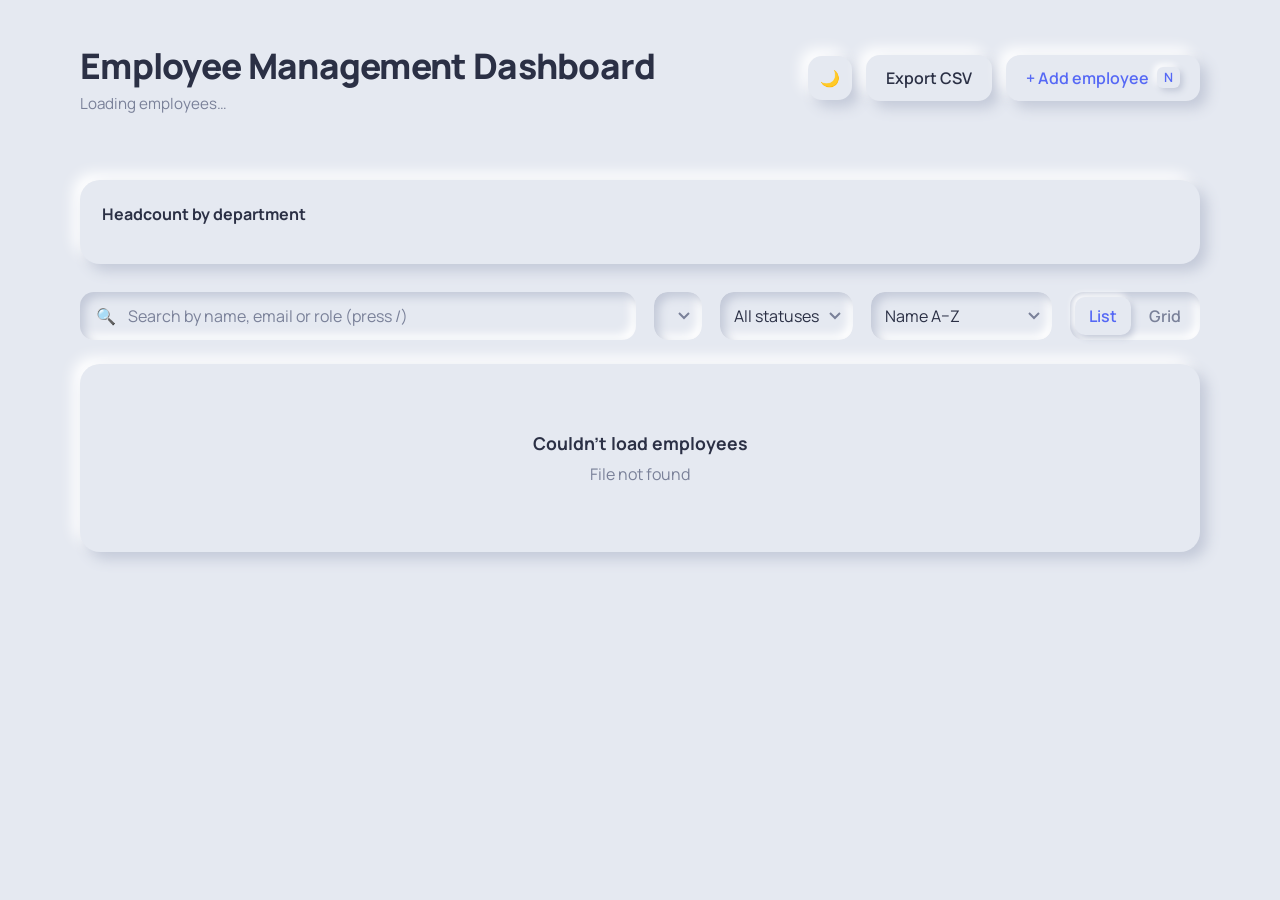
==== static/index.html @ 4aa47782 "employee management system" ====
<!DOCTYPE html>
<html lang="en" data-theme="light">
<head>
<meta charset="UTF-8">
<meta name="viewport" content="width=device-width, initial-scale=1">
<title>Employee Management Dashboard</title>
<link rel="preconnect" href="https://fonts.googleapis.com">
<link href="https://fonts.googleapis.com/css2?family=Manrope:wght@400;500;600;800&display=swap" rel="stylesheet">
<link rel="stylesheet" href="/static/style.css">
</head>
<body>
<div class="wrap">
  <header>
    <div>
      <h1>Employee Management Dashboard</h1>
      <p class="sub" id="mode">Loading employees…</p>
    </div>
    <div class="actions">
      <button class="btn icon" id="theme" aria-label="Toggle dark mode">🌙</button>
      <button class="btn" id="export">Export CSV</button>
      <button class="btn primary" id="add">+ Add employee <kbd>N</kbd></button>
    </div>
  </header>

  <section class="stats" id="stats"></section>
  <section class="raised panel"><h3>Headcount by department</h3><div class="bars" id="bars"></div></section>

  <div class="toolbar">
    <label class="search inset"><span aria-hidden="true">🔍</span>
      <input id="q" type="search" placeholder="Search by name, email or role (press /)" aria-label="Search employees">
    </label>
    <select class="sel inset" id="dept" aria-label="Filter by department"></select>
    <select class="sel inset" id="sfilter" aria-label="Filter by status"><option value="All">All statuses</option><option>Active</option><option>On leave</option><option>Resigned</option></select>
    <select class="sel inset" id="sort" aria-label="Sort employees">
      <option value="name">Name A–Z</option>
      <option value="salary-desc">Salary: high to low</option>
      <option value="salary-asc">Salary: low to high</option>
      <option value="newest">Newest first</option>
    </select>
    <div class="seg inset" role="group" aria-label="View"><button id="vl" aria-pressed="true">List</button><button id="vg" aria-pressed="false">Grid</button></div>
  </div>
  <div class="raised bulk" id="bulk"><strong id="bn"></strong><button class="btn sm danger" id="bdel">Delete selected</button><button class="btn sm" id="bclr">Clear selection</button></div>

  <main class="raised list" id="list" aria-live="polite"></main>
  <div class="pager" id="pager"></div>
</div>

<dialog id="form">
  <form class="card" id="f" novalidate>
    <h2 id="ft">Add employee</h2>
    <div class="field"><label for="name">Full name</label><input id="name" required><div class="err"></div></div>
    <div class="field"><label for="email">Work email</label><input id="email" type="email" required><div class="err"></div></div>
    <div class="two">
      <div class="field"><label for="department">Department</label>
        <select id="department"><option>Engineering</option><option>Design</option><option>Marketing</option><option>Sales</option><option>HR</option><option>Finance</option></select></div>
      <div class="field"><label for="salary">Salary (₹)</label><input id="salary" type="number" min="0" step="1000" required><div class="err"></div></div>
    </div>
    <div class="two">
      <div class="field"><label for="position">Job title</label><input id="position" required><div class="err"></div></div>
      <div class="field"><label for="status">Status</label><select id="status"><option>Active</option><option>On leave</option><option>Resigned</option></select></div>
    </div>
    <div class="foot">
      <button type="button" class="btn" id="cancel">Cancel</button>
      <button class="btn primary" id="save">Save employee</button>
    </div>
  </form>
</dialog>

<dialog id="confirm">
  <div class="card">
    <h2>Delete <span id="cname"></span>?</h2>
    <p class="sub" style="margin-bottom:22px">This removes the employee permanently.</p>
    <div class="foot">
      <button class="btn" id="no">Keep employee</button>
      <button class="btn danger" id="yes">Delete employee</button>
    </div>
  </div>
</dialog>
<div id="toasts"></div>
<script src="/static/script.js"></script>
</body>
</html>
---- static/style.css ----
:root {
--bg: #e5e9f1;
--hi: #ffffff;
--lo: #c3c9d8;
--text: #2b3045;
--muted: #7a8199;
--accent: #5568f5;
--danger: #e5566d;
--ok: #2fb184;
--r: 20px;
--d: 7px;
--b: 14px;

--raised: var(--d) var(--d) var(--b) var(--lo),
calc(var(--d) * -1) calc(var(--d) * -1) var(--b) var(--hi);
--inset: inset 5px 5px 10px var(--lo), inset -5px -5px 10px var(--hi);
--press: inset 3px 3px 6px var(--lo), inset -3px -3px 6px var(--hi);
--raised-s: 3px 3px 6px var(--lo), -3px -3px 6px var(--hi);
}

[data-theme="dark"] {
--bg: #262a33;
--hi: #30353f;
--lo: #1b1e24;
--text: #e7eaf3;
--muted: #8e96ab;
--accent: #8a98ff;
}

* {
box-sizing: border-box;
margin: 0;
}

html {
scroll-padding-top: env(safe-area-inset-top, 0px);
}

body {
font-family: Manrope, system-ui, sans-serif;
background: var(--bg);
color: var(--text);
min-height: 100vh;
padding: clamp(16px, 4vw, 40px);
transition: background 0.3s, color 0.3s;
line-height: 1.5;
}

button,
input,
select {
font: inherit;
color: inherit;
}

:focus-visible {
outline: 2px solid var(--accent);
outline-offset: 3px;
}

.wrap {
max-width: 1120px;
margin: auto;
}

/* Neumorphic primitives */

.raised {
background: var(--bg);
box-shadow: var(--raised);
border-radius: var(--r);
}

.inset {
background: var(--bg);
box-shadow: var(--inset);
border-radius: 14px;
}

.btn {
border: 0;
cursor: pointer;
background: var(--bg);
box-shadow: var(--raised);
border-radius: 14px;
padding: 11px 20px;
font-weight: 600;
transition: box-shadow 0.15s, transform 0.15s;
display: inline-flex;
align-items: center;
gap: 8px;
}

.btn:hover {
transform: translateY(-1px);
}

.btn:active {
box-shadow: var(--press);
transform: none;
}

.btn.primary {
color: var(--accent);
}

.btn.danger {
color: var(--danger);
}

.btn.icon {
padding: 11px;
width: 44px;
height: 44px;
justify-content: center;
}

.btn.sm {
padding: 7px 12px;
border-radius: 10px;
font-size: 0.85rem;
box-shadow: var(--raised-s);
}

.btn.sm:active {
box-shadow: var(--press);
}

.btn:disabled {
opacity: 0.45;
cursor: not-allowed;
}

header {
display: flex;
justify-content: space-between;
align-items: center;
gap: 16px;
flex-wrap: wrap;
margin-bottom: 32px;
}

h1 {
font-size: clamp(1.6rem, 4vw, 2.2rem);
font-weight: 800;
letter-spacing: -0.02em;
}

.sub {
color: var(--muted);
font-size: 0.95rem;
}

.actions {
display: flex;
gap: 14px;
align-items: center;
}

/* Stats */

.stats {
display: grid;
grid-template-columns: repeat(auto-fit, minmax(210px, 1fr));
gap: 24px;
margin-bottom: 32px;
}

.stat {
padding: 22px;
display: flex;
gap: 16px;
align-items: center;
}

.stat .ico {
width: 52px;
height: 52px;
display: grid;
place-items: center;
border-radius: 50%;
box-shadow: var(--inset);
color: var(--accent);
font-size: 1.3rem;
flex: none;
}

.stat b {
display: block;
font-size: 1.55rem;
font-weight: 800;
letter-spacing: -0.02em;
}

.stat span {
color: var(--muted);
font-size: 0.85rem;
}

/* Toolbar */

.toolbar {
display: flex;
gap: 18px;
flex-wrap: wrap;
margin-bottom: 24px;
align-items: center;
}

.search {
flex: 1 1 260px;
display: flex;
align-items: center;
gap: 10px;
padding: 0 16px;
height: 48px;
}

.search input {
flex: 1;
border: 0;
background: transparent;
outline: 0;
height: 100%;
}

.search input::placeholder {
color: var(--muted);
}

.sel {
height: 48px;
padding: 0 14px;
border: 0;
outline: 0;
cursor: pointer;
appearance: none;
-webkit-appearance: none;
padding-right: 34px;
background: var(--bg)
url("data:image/svg+xml,%3Csvg xmlns='http://www.w3.org/2000/svg' width='12' height='8'%3E%3Cpath d='M1 1l5 5 5-5' fill='none' stroke='%237a8199' stroke-width='2'/%3E%3C/svg%3E")
no-repeat right 12px center;
}

.sel option {
background: var(--bg);
color: var(--text);
}

/* Employee list */

.list {
padding: 10px 18px;
}

.row {
display: grid;
grid-template-columns: 28px 2.4fr 1.3fr 1.6fr 1fr auto;
gap: 16px;
align-items: center;
padding: 16px 8px;
border-bottom: 1px solid color-mix(in srgb, var(--lo) 55%, transparent);
}

.row:last-child {
border: 0;
}

.row.head {
color: var(--muted);
font-size: 0.82rem;
font-weight: 600;
padding-top: 10px;
}

.person {
display: flex;
gap: 14px;
align-items: center;
min-width: 0;
}

.av {
width: 46px;
height: 46px;
border-radius: 50%;
display: grid;
place-items: center;
font-weight: 800;
color: var(--accent);
box-shadow: var(--raised-s);
flex: none;
}

.person div {
min-width: 0;
}

.person strong,
.person small {
display: block;
overflow: hidden;
text-overflow: ellipsis;
white-space: nowrap;
}

.person small {
color: var(--muted);
}

.tag {
display: inline-block;
padding: 5px 12px;
border-radius: 999px;
font-size: 0.8rem;
font-weight: 600;
box-shadow: var(--inset);
--d: 3px;
}

.ops {
display: flex;
gap: 10px;
}

.empty {
padding: 56px 16px;
text-align: center;
color: var(--muted);
}

.empty b {
display: block;
color: var(--text);
font-size: 1.1rem;
margin-bottom: 6px;
}

.skel {
height: 64px;
margin: 10px 0;
border-radius: 14px;
box-shadow: var(--inset);
animation: pulse 1.2s infinite alternate;
}

@keyframes pulse {
to {
opacity: 0.45;
}
}

.pager {
display: flex;
justify-content: space-between;
align-items: center;
margin-top: 24px;
flex-wrap: wrap;
gap: 12px;
color: var(--muted);
font-size: 0.9rem;
}

.pager .grp {
display: flex;
gap: 10px;
align-items: center;
}

.dot {
display: inline-block;
width: 9px;
height: 9px;
border-radius: 50%;
margin-right: 7px;
background: var(--ok);
}

.dot.leave {
background: #e8a23a;
}

.dot.out {
background: var(--danger);
}

.tag + .tag {
margin-left: 6px;
}

.chk {
appearance: none;
-webkit-appearance: none;
width: 22px;
height: 22px;
border-radius: 7px;
background: var(--bg);
box-shadow: var(--inset);
cursor: pointer;
display: grid;
place-items: center;
margin: 0;
}

.chk:checked::after {
content: "✓";
color: var(--accent);
font-weight: 800;
font-size: 0.85rem;
}

.panel {
padding: 22px;
margin-bottom: 28px;
}

.panel h3 {
font-size: 1rem;
margin-bottom: 16px;
}

.bars {
display: grid;
gap: 14px;
}

.bar {
display: grid;
grid-template-columns: 110px 1fr 32px;
gap: 12px;
align-items: center;
font-size: 0.88rem;
}

.track {
height: 14px;
border-radius: 8px;
box-shadow: var(--inset);
}

.fill {
height: 100%;
border-radius: 8px;
background: var(--accent);
box-shadow: var(--raised-s);
transition: width 0.5s;
}

.gridv {
display: grid;
grid-template-columns: repeat(auto-fill, minmax(240px, 1fr));
gap: 24px;
padding: 6px;
}

.gcard {
padding: 24px;
display: grid;
gap: 10px;
justify-items: center;
text-align: center;
position: relative;
}

.gcard .chk {
position: absolute;
top: 16px;
left: 16px;
}

.gcard .av {
width: 68px;
height: 68px;
font-size: 1.25rem;
}

.bulk {
display: none;
align-items: center;
gap: 14px;
padding: 12px 18px;
margin-bottom: 20px;
}

.bulk.on {
display: flex;
}

.seg {
display: flex;
padding: 5px;
gap: 4px;
height: 48px;
}

.seg button {
border: 0;
background: transparent;
border-radius: 10px;
padding: 0 14px;
cursor: pointer;
color: var(--muted);
font-weight: 600;
}

.seg button[aria-pressed="true"] {
box-shadow: var(--raised-s);
color: var(--accent);
background: var(--bg);
}

kbd {
box-shadow: var(--raised-s);
border-radius: 6px;
padding: 1px 7px;
font: inherit;
font-size: 0.8rem;
}

/* Modal */

dialog {
border: 0;
background: transparent;
padding: 16px;
max-width: 100vw;
max-height: 100vh;
margin: auto;
color: var(--text);
}

dialog::backdrop {
background: rgba(20, 24, 40, 0.45);
backdrop-filter: blur(3px);
}

.card {
width: min(480px, 92vw);
padding: 28px;
background: var(--bg);
box-shadow: var(--raised);
border-radius: 24px;
}

.card h2 {
font-size: 1.3rem;
margin-bottom: 20px;
}

.field {
margin-bottom: 16px;
}

.field label {
display: block;
font-size: 0.85rem;
font-weight: 600;
margin-bottom: 7px;
color: var(--muted);
}

.field input,
.field select {
width: 100%;
height: 46px;
padding: 0 14px;
border: 0;
outline: 0;
background: var(--bg);
box-shadow: var(--inset);
border-radius: 14px;
}

.field input:focus,
.field select:focus {
box-shadow: var(--inset), 0 0 0 2px var(--accent);
}

.field .err {
color: var(--danger);
font-size: 0.8rem;
margin-top: 5px;
min-height: 1em;
}

.two {
display: grid;
grid-template-columns: 1fr 1fr;
gap: 14px;
}

.foot {
display: flex;
justify-content: flex-end;
gap: 14px;
margin-top: 8px;
}

/* Toast notifications */

#toasts {
position: fixed;
right: 20px;
bottom: calc(20px + env(safe-area-inset-bottom, 0px));
display: grid;
gap: 12px;
z-index: 50;
}

.toast {
padding: 14px 20px;
border-radius: 14px;
background: var(--bg);
box-shadow: var(--raised);
font-weight: 600;
border-left: 4px solid var(--ok);
animation: in 0.25s;
}

.toast.bad {
border-color: var(--danger);
}

@keyframes in {
from {
opacity: 0;
transform: translateX(20px);
}
}

/* Responsive layout */

@media (max-width: 760px) {
.row.head {
display: none;
}

.row {
grid-template-columns: 28px 1fr auto;
grid-template-areas:
"c p o"
". d s";
row-gap: 10px;
}

.row > :nth-child(1) {
grid-area: c;
}

.row > :nth-child(2) {
grid-area: p;
}

.row > :nth-child(3) {
display: none;
}

.row > :nth-child(4) {
grid-area: d;
}

.row > :nth-child(5) {
grid-area: s;
text-align: right;
}

.row > :nth-child(6) {
grid-area: o;
}
}

@media (prefers-reduced-motion: reduce) {

* {
animation: none !important;
transition: none !important;
}
}
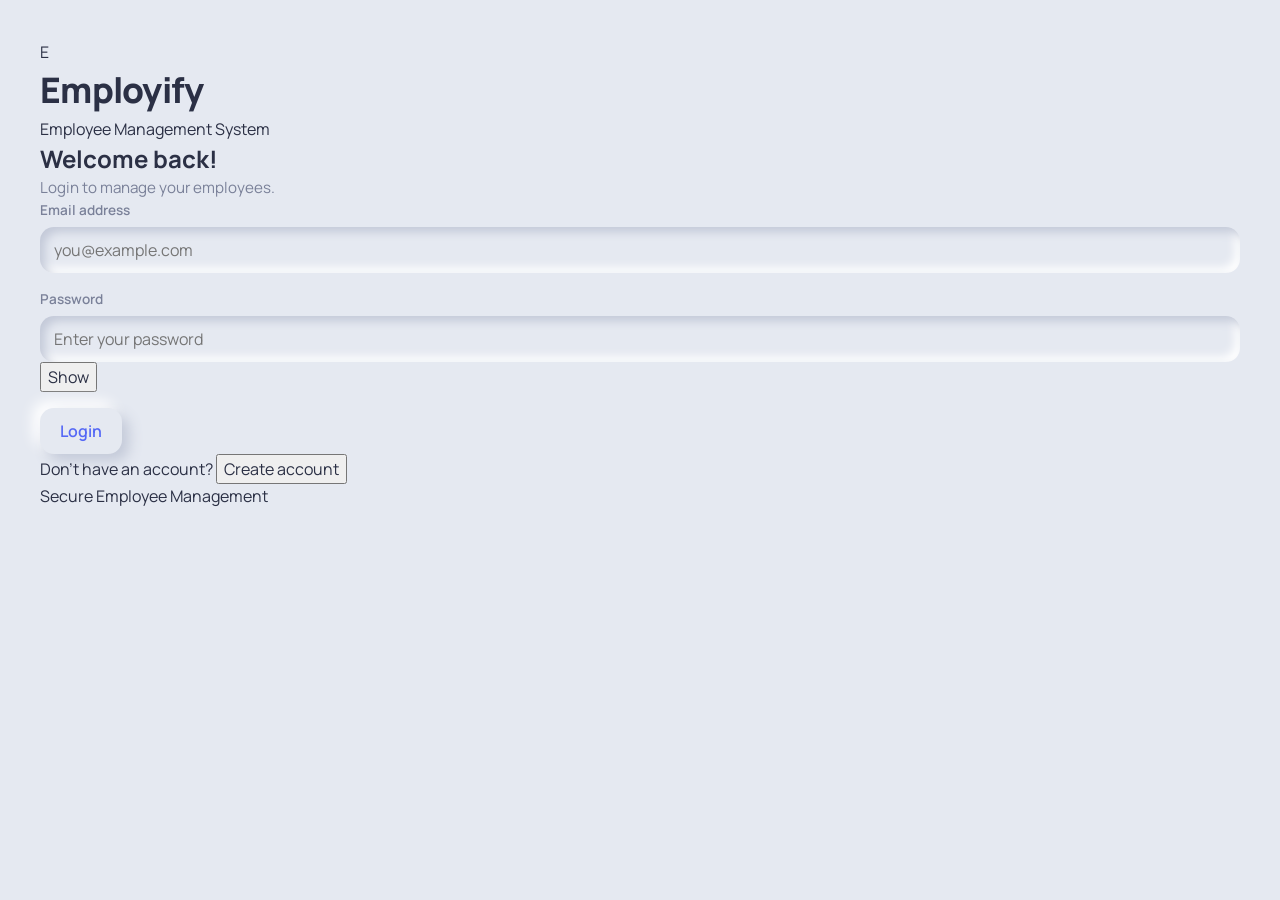
==== commit bbdea692: "Update Employee Management Dashboard to System" ====
--- a/static/index.html
+++ b/static/index.html
@@ -1,82 +1,333 @@
+
 <!DOCTYPE html>
 <html lang="en" data-theme="light">
 <head>
-<meta charset="UTF-8">
-<meta name="viewport" content="width=device-width, initial-scale=1">
-<title>Employee Management Dashboard</title>
-<link rel="preconnect" href="https://fonts.googleapis.com">
-<link href="https://fonts.googleapis.com/css2?family=Manrope:wght@400;500;600;800&display=swap" rel="stylesheet">
-<link rel="stylesheet" href="/static/style.css">
+    <meta charset="UTF-8">
+    <meta name="viewport" content="width=device-width, initial-scale=1">
+    <title>Employee Management System</title>
+
+    <link rel="preconnect" href="https://fonts.googleapis.com">
+    <link href="https://fonts.googleapis.com/css2?family=Manrope:wght@400;500;600;700;800&display=swap" rel="stylesheet">
+
+    <link rel="stylesheet" href="/static/style.css">
 </head>
+
 <body>
-<div class="wrap">
-  <header>
-    <div>
-      <h1>Employee Management Dashboard</h1>
-      <p class="sub" id="mode">Loading employees…</p>
+
+<!-- ================= AUTHENTICATION ================= -->
+
+<section id="auth-view" class="auth-view">
+    <div class="auth-card">
+
+        <div class="brand">
+            <div class="brand-icon">E</div>
+            <h1>Employify</h1>
+            <p>Employee Management System</p>
+        </div>
+
+        <!-- LOGIN -->
+
+        <div id="login-panel">
+            <h2>Welcome back!</h2>
+            <p class="sub">Login to manage your employees.</p>
+
+            <form id="login-form">
+                <div class="field">
+                    <label for="login-email">Email address</label>
+                    <input
+                        type="email"
+                        id="login-email"
+                        placeholder="you@example.com"
+                        required
+                    >
+                </div>
+
+                <div class="field">
+                    <label for="login-password">Password</label>
+                    <div class="password-box">
+                        <input
+                            type="password"
+                            id="login-password"
+                            placeholder="Enter your password"
+                            required
+                        >
+                        <button type="button" class="password-toggle" data-target="login-password">
+                            Show
+                        </button>
+                    </div>
+                </div>
+
+                <p id="login-error" class="auth-error"></p>
+
+                <button type="submit" class="btn primary auth-submit">
+                    Login
+                </button>
+            </form>
+
+            <p class="auth-switch">
+                Don't have an account?
+                <button type="button" id="show-register">Create account</button>
+            </p>
+        </div>
+
+        <!-- REGISTER -->
+
+        <div id="register-panel" hidden>
+            <h2>Create your account</h2>
+            <p class="sub">Start managing your employees today.</p>
+
+            <form id="register-form">
+
+                <div class="field">
+                    <label for="register-username">Username</label>
+                    <input
+                        type="text"
+                        id="register-username"
+                        minlength="3"
+                        maxlength="50"
+                        placeholder="Your username"
+                        required
+                    >
+                </div>
+
+                <div class="field">
+                    <label for="register-email">Email address</label>
+                    <input
+                        type="email"
+                        id="register-email"
+                        placeholder="you@example.com"
+                        required
+                    >
+                </div>
+
+                <div class="field">
+                    <label for="register-password">Password</label>
+                    <div class="password-box">
+                        <input
+                            type="password"
+                            id="register-password"
+                            minlength="8"
+                            placeholder="Minimum 8 characters"
+                            required
+                        >
+                        <button type="button" class="password-toggle" data-target="register-password">
+                            Show
+                        </button>
+                    </div>
+                </div>
+
+                <p id="register-error" class="auth-error"></p>
+
+                <button type="submit" class="btn primary auth-submit">
+                    Create account
+                </button>
+            </form>
+
+            <p class="auth-switch">
+                Already have an account?
+                <button type="button" id="show-login">Login</button>
+            </p>
+        </div>
+
+        <p class="auth-footer">Secure Employee Management</p>
+
     </div>
-    <div class="actions">
-      <button class="btn icon" id="theme" aria-label="Toggle dark mode">🌙</button>
-      <button class="btn" id="export">Export CSV</button>
-      <button class="btn primary" id="add">+ Add employee <kbd>N</kbd></button>
+</section>
+
+
+<!-- ================= MAIN APPLICATION ================= -->
+
+<div id="app-view" class="wrap" hidden>
+
+    <header>
+        <div>
+            <h1>Employee Management</h1>
+            <p class="sub" id="mode">Welcome to your dashboard</p>
+            <p class="sub" id="current-user"></p>
+        </div>
+
+        <div class="actions">
+            <button class="btn icon" id="theme" aria-label="Toggle dark mode">🌙</button>
+            <button class="btn" id="export">Export CSV</button>
+            <button class="btn primary" id="add">+ Add employee <kbd>N</kbd></button>
+            <button class="btn danger" id="logout">Logout</button>
+        </div>
+    </header>
+
+
+    <!-- DASHBOARD STATISTICS -->
+
+    <section class="stats" id="stats"></section>
+
+
+    <!-- DEPARTMENT CHART -->
+
+    <section class="raised panel">
+        <h3>Headcount by department</h3>
+        <div class="bars" id="bars"></div>
+    </section>
+
+
+    <!-- SEARCH AND FILTERS -->
+
+    <div class="toolbar">
+
+        <label class="search inset">
+            <span aria-hidden="true">🔍</span>
+            <input
+                id="q"
+                type="search"
+                placeholder="Search by name, email or role"
+                aria-label="Search employees"
+            >
+        </label>
+
+        <select class="sel inset" id="dept" aria-label="Filter by department">
+        </select>
+
+        <select class="sel inset" id="sfilter" aria-label="Filter by status">
+            <option value="All">All statuses</option>
+            <option>Active</option>
+            <option>On leave</option>
+            <option>Resigned</option>
+        </select>
+
+        <select class="sel inset" id="sort" aria-label="Sort employees">
+            <option value="name">Name A–Z</option>
+            <option value="salary-desc">Salary: high to low</option>
+            <option value="salary-asc">Salary: low to high</option>
+            <option value="newest">Newest first</option>
+        </select>
+
+        <div class="seg inset" role="group" aria-label="View">
+            <button id="vl" aria-pressed="true">List</button>
+            <button id="vg" aria-pressed="false">Grid</button>
+        </div>
+
     </div>
-  </header>
-
-  <section class="stats" id="stats"></section>
-  <section class="raised panel"><h3>Headcount by department</h3><div class="bars" id="bars"></div></section>
-
-  <div class="toolbar">
-    <label class="search inset"><span aria-hidden="true">🔍</span>
-      <input id="q" type="search" placeholder="Search by name, email or role (press /)" aria-label="Search employees">
-    </label>
-    <select class="sel inset" id="dept" aria-label="Filter by department"></select>
-    <select class="sel inset" id="sfilter" aria-label="Filter by status"><option value="All">All statuses</option><option>Active</option><option>On leave</option><option>Resigned</option></select>
-    <select class="sel inset" id="sort" aria-label="Sort employees">
-      <option value="name">Name A–Z</option>
-      <option value="salary-desc">Salary: high to low</option>
-      <option value="salary-asc">Salary: low to high</option>
-      <option value="newest">Newest first</option>
-    </select>
-    <div class="seg inset" role="group" aria-label="View"><button id="vl" aria-pressed="true">List</button><button id="vg" aria-pressed="false">Grid</button></div>
-  </div>
-  <div class="raised bulk" id="bulk"><strong id="bn"></strong><button class="btn sm danger" id="bdel">Delete selected</button><button class="btn sm" id="bclr">Clear selection</button></div>
-
-  <main class="raised list" id="list" aria-live="polite"></main>
-  <div class="pager" id="pager"></div>
+
+
+    <!-- BULK ACTIONS -->
+
+    <div class="raised bulk" id="bulk">
+        <strong id="bn"></strong>
+        <button class="btn sm danger" id="bdel">Delete selected</button>
+        <button class="btn sm" id="bclr">Clear selection</button>
+    </div>
+
+
+    <!-- EMPLOYEE LIST -->
+
+    <main class="raised list" id="list" aria-live="polite"></main>
+
+    <div class="pager" id="pager"></div>
+
 </div>
 
+
+<!-- ================= EMPLOYEE FORM ================= -->
+
 <dialog id="form">
-  <form class="card" id="f" novalidate>
-    <h2 id="ft">Add employee</h2>
-    <div class="field"><label for="name">Full name</label><input id="name" required><div class="err"></div></div>
-    <div class="field"><label for="email">Work email</label><input id="email" type="email" required><div class="err"></div></div>
-    <div class="two">
-      <div class="field"><label for="department">Department</label>
-        <select id="department"><option>Engineering</option><option>Design</option><option>Marketing</option><option>Sales</option><option>HR</option><option>Finance</option></select></div>
-      <div class="field"><label for="salary">Salary (₹)</label><input id="salary" type="number" min="0" step="1000" required><div class="err"></div></div>
+
+    <form class="card" id="f" novalidate>
+
+        <h2 id="ft">Add employee</h2>
+
+        <div class="field">
+            <label for="name">Full name</label>
+            <input id="name" required>
+            <div class="err"></div>
+        </div>
+
+        <div class="field">
+            <label for="email">Work email</label>
+            <input id="email" type="email" required>
+            <div class="err"></div>
+        </div>
+
+        <div class="two">
+
+            <div class="field">
+                <label for="department">Department</label>
+                <select id="department">
+                    <option>Engineering</option>
+                    <option>Design</option>
+                    <option>Marketing</option>
+                    <option>Sales</option>
+                    <option>HR</option>
+                    <option>Finance</option>
+                </select>
+            </div>
+
+            <div class="field">
+                <label for="salary">Salary (₹)</label>
+                <input id="salary" type="number" min="0" step="1000" required>
+                <div class="err"></div>
+            </div>
+
+        </div>
+
+        <div class="two">
+
+            <div class="field">
+                <label for="position">Job title</label>
+                <input id="position" required>
+                <div class="err"></div>
+            </div>
+
+            <div class="field">
+                <label for="status">Status</label>
+                <select id="status">
+                    <option>Active</option>
+                    <option>On leave</option>
+                    <option>Resigned</option>
+                </select>
+            </div>
+
+        </div>
+
+        <div class="foot">
+            <button type="button" class="btn" id="cancel">Cancel</button>
+            <button type="submit" class="btn primary" id="save">
+                Save employee
+            </button>
+        </div>
+
+    </form>
+
+</dialog>
+
+
+<!-- ================= DELETE CONFIRMATION ================= -->
+
+<dialog id="confirm">
+
+    <div class="card">
+
+        <h2>Delete <span id="cname"></span>?</h2>
+
+        <p class="sub" style="margin-bottom:22px">
+            This removes the employee permanently.
+        </p>
+
+        <div class="foot">
+            <button class="btn" id="no">Keep employee</button>
+            <button class="btn danger" id="yes">Delete employee</button>
+        </div>
+
     </div>
-    <div class="two">
-      <div class="field"><label for="position">Job title</label><input id="position" required><div class="err"></div></div>
-      <div class="field"><label for="status">Status</label><select id="status"><option>Active</option><option>On leave</option><option>Resigned</option></select></div>
-    </div>
-    <div class="foot">
-      <button type="button" class="btn" id="cancel">Cancel</button>
-      <button class="btn primary" id="save">Save employee</button>
-    </div>
-  </form>
+
 </dialog>
 
-<dialog id="confirm">
-  <div class="card">
-    <h2>Delete <span id="cname"></span>?</h2>
-    <p class="sub" style="margin-bottom:22px">This removes the employee permanently.</p>
-    <div class="foot">
-      <button class="btn" id="no">Keep employee</button>
-      <button class="btn danger" id="yes">Delete employee</button>
-    </div>
-  </div>
-</dialog>
+
+<!-- NOTIFICATIONS -->
+
 <div id="toasts"></div>
+
+
+<!-- JAVASCRIPT -->
+
 <script src="/static/script.js"></script>
+
 </body>
 </html>
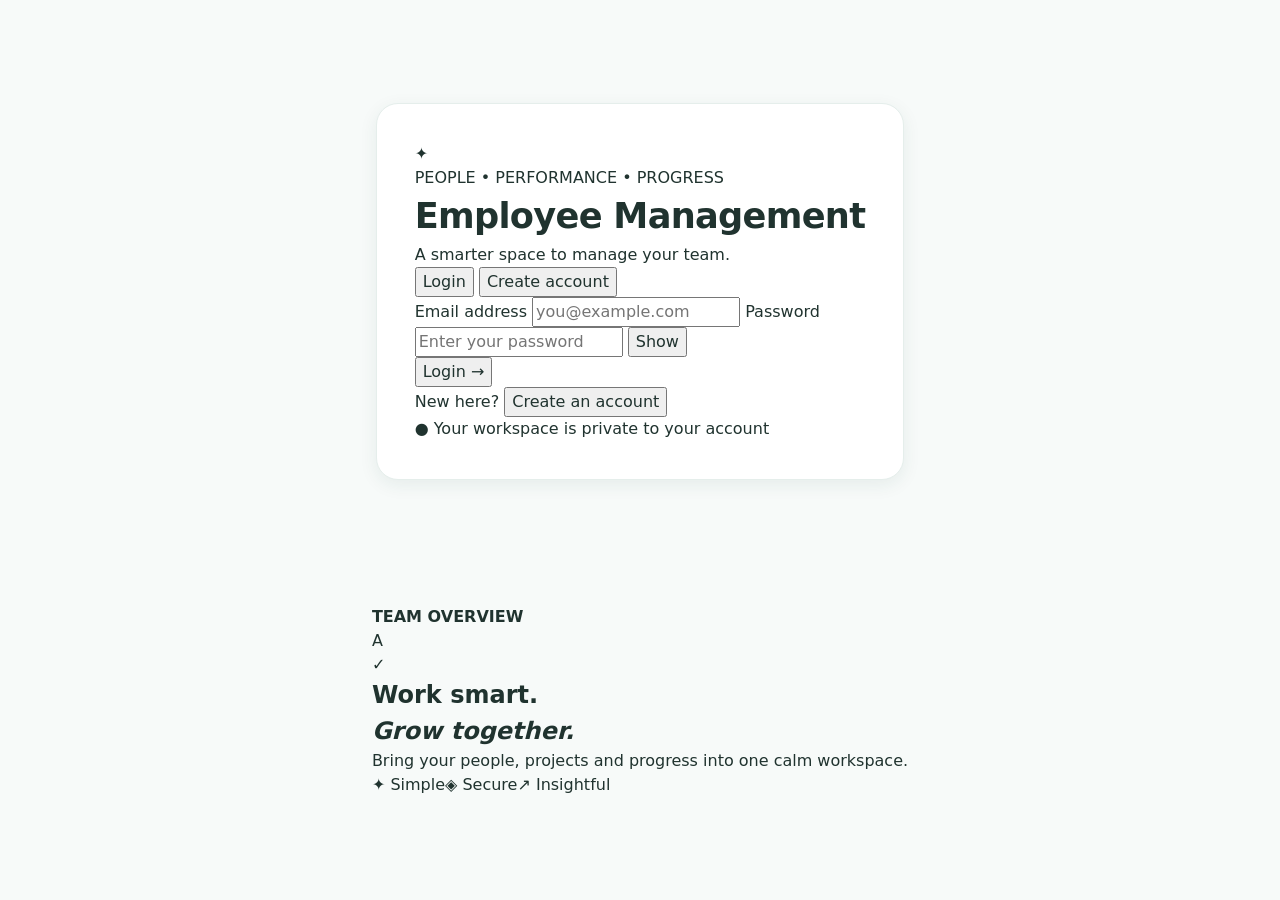
==== commit 6e73ce68: "Update index.html" ====
--- a/static/index.html
+++ b/static/index.html
@@ -1,333 +1,161 @@
+<!DOCTYPE html>
+<html lang="en">
+<head>
+  <meta charset="UTF-8">
+  <meta name="viewport" content="width=device-width, initial-scale=1.0">
+  <meta name="theme-color" content="#eaf4f2">
+  <title>Employee Management System</title>
+  <link rel="preconnect" href="https://fonts.googleapis.com">
+  <link href="https://fonts.googleapis.com/css2?family=DM+Sans:wght@400;500;600;700;800&display=swap" rel="stylesheet">
+  <link rel="stylesheet" href="/static/style.css">
+</head>
+<body>
+  <div id="toast-region" class="toast-region" aria-live="polite"></div>
 
-<!DOCTYPE html>
-<html lang="en" data-theme="light">
-<head>
-    <meta charset="UTF-8">
-    <meta name="viewport" content="width=device-width, initial-scale=1">
-    <title>Employee Management System</title>
+  <main id="auth-view" class="auth-shell">
+    <section class="auth-card glass-panel">
+      <div class="brand-mark">✦</div>
+      <p class="eyebrow">PEOPLE • PERFORMANCE • PROGRESS</p>
+      <h1>Employee Management</h1>
+      <p class="auth-subtitle">A smarter space to manage your team.</p>
 
-    <link rel="preconnect" href="https://fonts.googleapis.com">
-    <link href="https://fonts.googleapis.com/css2?family=Manrope:wght@400;500;600;700;800&display=swap" rel="stylesheet">
+      <div class="auth-tabs">
+        <button id="show-login" class="tab-button active" type="button">Login</button>
+        <button id="show-register" class="tab-button" type="button">Create account</button>
+      </div>
 
-    <link rel="stylesheet" href="/static/style.css">
-</head>
+      <form id="login-form" class="auth-form">
+        <label>Email address</label>
+        <input id="login-email" type="email" placeholder="you@example.com" autocomplete="email" required>
+        <label>Password</label>
+        <div class="password-wrap">
+          <input id="login-password" type="password" placeholder="Enter your password" autocomplete="current-password" required>
+          <button class="password-toggle" type="button" data-target="login-password">Show</button>
+        </div>
+        <p id="login-error" class="form-message" role="alert"></p>
+        <button class="primary-button full-width" type="submit">Login <span>→</span></button>
+        <p class="auth-foot">New here? <button id="login-to-register" class="text-button" type="button">Create an account</button></p>
+      </form>
 
-<body>
-
-<!-- ================= AUTHENTICATION ================= -->
-
-<section id="auth-view" class="auth-view">
-    <div class="auth-card">
-
-        <div class="brand">
-            <div class="brand-icon">E</div>
-            <h1>Employify</h1>
-            <p>Employee Management System</p>
+      <form id="register-form" class="auth-form" hidden>
+        <label>Username</label>
+        <input id="register-username" type="text" placeholder="Choose a username" minlength="3" maxlength="50" autocomplete="username" required>
+        <label>Email address</label>
+        <input id="register-email" type="email" placeholder="you@example.com" autocomplete="email" required>
+        <label>Password</label>
+        <div class="password-wrap">
+          <input id="register-password" type="password" placeholder="At least 8 characters" minlength="8" autocomplete="new-password" required>
+          <button class="password-toggle" type="button" data-target="register-password">Show</button>
         </div>
-
-        <!-- LOGIN -->
-
-        <div id="login-panel">
-            <h2>Welcome back!</h2>
-            <p class="sub">Login to manage your employees.</p>
-
-            <form id="login-form">
-                <div class="field">
-                    <label for="login-email">Email address</label>
-                    <input
-                        type="email"
-                        id="login-email"
-                        placeholder="you@example.com"
-                        required
-                    >
-                </div>
-
-                <div class="field">
-                    <label for="login-password">Password</label>
-                    <div class="password-box">
-                        <input
-                            type="password"
-                            id="login-password"
-                            placeholder="Enter your password"
-                            required
-                        >
-                        <button type="button" class="password-toggle" data-target="login-password">
-                            Show
-                        </button>
-                    </div>
-                </div>
-
-                <p id="login-error" class="auth-error"></p>
-
-                <button type="submit" class="btn primary auth-submit">
-                    Login
-                </button>
-            </form>
-
-            <p class="auth-switch">
-                Don't have an account?
-                <button type="button" id="show-register">Create account</button>
-            </p>
-        </div>
-
-        <!-- REGISTER -->
-
-        <div id="register-panel" hidden>
-            <h2>Create your account</h2>
-            <p class="sub">Start managing your employees today.</p>
-
-            <form id="register-form">
-
-                <div class="field">
-                    <label for="register-username">Username</label>
-                    <input
-                        type="text"
-                        id="register-username"
-                        minlength="3"
-                        maxlength="50"
-                        placeholder="Your username"
-                        required
-                    >
-                </div>
-
-                <div class="field">
-                    <label for="register-email">Email address</label>
-                    <input
-                        type="email"
-                        id="register-email"
-                        placeholder="you@example.com"
-                        required
-                    >
-                </div>
-
-                <div class="field">
-                    <label for="register-password">Password</label>
-                    <div class="password-box">
-                        <input
-                            type="password"
-                            id="register-password"
-                            minlength="8"
-                            placeholder="Minimum 8 characters"
-                            required
-                        >
-                        <button type="button" class="password-toggle" data-target="register-password">
-                            Show
-                        </button>
-                    </div>
-                </div>
-
-                <p id="register-error" class="auth-error"></p>
-
-                <button type="submit" class="btn primary auth-submit">
-                    Create account
-                </button>
-            </form>
-
-            <p class="auth-switch">
-                Already have an account?
-                <button type="button" id="show-login">Login</button>
-            </p>
-        </div>
-
-        <p class="auth-footer">Secure Employee Management</p>
-
-    </div>
-</section>
-
-
-<!-- ================= MAIN APPLICATION ================= -->
-
-<div id="app-view" class="wrap" hidden>
-
-    <header>
-        <div>
-            <h1>Employee Management</h1>
-            <p class="sub" id="mode">Welcome to your dashboard</p>
-            <p class="sub" id="current-user"></p>
-        </div>
-
-        <div class="actions">
-            <button class="btn icon" id="theme" aria-label="Toggle dark mode">🌙</button>
-            <button class="btn" id="export">Export CSV</button>
-            <button class="btn primary" id="add">+ Add employee <kbd>N</kbd></button>
-            <button class="btn danger" id="logout">Logout</button>
-        </div>
-    </header>
-
-
-    <!-- DASHBOARD STATISTICS -->
-
-    <section class="stats" id="stats"></section>
-
-
-    <!-- DEPARTMENT CHART -->
-
-    <section class="raised panel">
-        <h3>Headcount by department</h3>
-        <div class="bars" id="bars"></div>
+        <p id="register-error" class="form-message" role="alert"></p>
+        <button class="primary-button full-width" type="submit">Create account <span>→</span></button>
+        <p class="auth-foot">Already registered? <button id="register-to-login" class="text-button" type="button">Login</button></p>
+      </form>
+      <p class="secure-note"><span>●</span> Your workspace is private to your account</p>
     </section>
 
+    <aside class="auth-aside">
+      <div class="orb orb-one"></div><div class="orb orb-two"></div>
+      <div class="illustration-card glass-panel">
+        <div class="illustration-top"><span></span><span></span><span></span><b>TEAM OVERVIEW</b></div>
+        <div class="illustration-content">
+          <div class="person-avatar">A</div>
+          <div class="fake-lines"><i></i><i></i><i></i></div>
+          <div class="chart-bars"><i></i><i></i><i></i><i></i><i></i></div>
+        </div>
+        <div class="check-circle">✓</div>
+      </div>
+      <h2>Work smart.<br><em>Grow together.</em></h2>
+      <p>Bring your people, projects and progress into one calm workspace.</p>
+      <div class="feature-pills"><span>✦ Simple</span><span>◈ Secure</span><span>↗ Insightful</span></div>
+    </aside>
+  </main>
 
-    <!-- SEARCH AND FILTERS -->
+  <div id="app-view" class="app-shell" hidden>
+    <aside class="sidebar glass-panel">
+      <a class="side-brand" href="#"><span class="brand-mark small">✦</span><span>People<span class="brand-light">Desk</span></span></a>
+      <div class="workspace-label">WORKSPACE</div>
+      <nav class="side-nav">
+        <button class="nav-link active" data-page="dashboard"><span>▦</span> Overview</button>
+        <button class="nav-link" data-page="employees"><span>♙</span> Employees</button>
+        <button class="nav-link" data-page="departments"><span>▥</span> Departments</button>
+        <button class="nav-link" data-page="attendance"><span>◷</span> Attendance</button>
+        <button class="nav-link" data-page="payroll"><span>₹</span> Payroll</button>
+  <a class="nav-link" href="/static/reports.html"><span>▤</span> Reports</a>
+      </nav>
+      <div class="sidebar-bottom">
+        <div class="user-mini"><div class="user-avatar" id="user-avatar">U</div><div><strong id="sidebar-username">User</strong><small>Workspace owner</small></div></div>
+        <button id="logout-button" class="logout-button">↪ Sign out</button>
+      </div>
+    </aside>
 
-    <div class="toolbar">
+    <main class="main-content">
+      <header class="topbar">
+        <div><p class="eyebrow">YOUR WORKSPACE</p><h1 id="page-heading">Overview</h1></div>
+        <div class="top-actions"><span class="date-chip" id="today-label"></span><button id="theme-toggle" class="icon-button" title="Toggle theme">◐</button><div class="top-avatar" id="top-avatar">U</div></div>
+      </header>
 
-        <label class="search inset">
-            <span aria-hidden="true">🔍</span>
-            <input
-                id="q"
-                type="search"
-                placeholder="Search by name, email or role"
-                aria-label="Search employees"
-            >
-        </label>
+      <section class="page-view" id="page-dashboard">
+        <div class="welcome-row"><div><h2>Good to see you, <span id="welcome-name">there</span> 👋</h2><p>Here’s what’s happening with your team today.</p></div><button class="primary-button" data-open-employee>＋ Add employee</button></div>
+        <div class="stat-grid">
+          <article class="stat-card"><div class="stat-icon mint">♙</div><div><small>Total employees</small><strong id="stat-employees">0</strong><span class="stat-note">In your workspace</span></div></article>
+          <article class="stat-card"><div class="stat-icon blue">▥</div><div><small>Departments</small><strong id="stat-departments">0</strong><span class="stat-note">Teams represented</span></div></article>
+          <article class="stat-card"><div class="stat-icon peach">₹</div><div><small>Average salary</small><strong id="stat-average">₹0</strong><span class="stat-note">Across your team</span></div></article>
+          <article class="stat-card"><div class="stat-icon violet">↗</div><div><small>Monthly payroll</small><strong id="stat-payroll">₹0</strong><span class="stat-note">Current salary total</span></div></article>
+        </div>
+        <div class="content-grid">
+          <article class="panel"><div class="panel-heading"><div><h3>Team distribution</h3><p>Employees by department</p></div><span class="panel-tag">LIVE</span></div><div id="department-chart" class="department-chart"></div></article>
+          <article class="panel"><div class="panel-heading"><div><h3>Recently added</h3><p>Your latest team members</p></div><button class="text-button" data-goto="employees">View all</button></div><div id="recent-list" class="recent-list"></div></article>
+        </div>
+      </section>
 
-        <select class="sel inset" id="dept" aria-label="Filter by department">
-        </select>
+      <section class="page-view" id="page-employees" hidden>
+        <div class="page-toolbar"><div><h2>All employees</h2><p>Manage your people and their information.</p></div><button class="primary-button" data-open-employee>＋ Add employee</button></div>
+        <div class="panel table-panel"><div class="table-tools"><input id="employee-search" type="search" placeholder="Search name, role or email…"><select id="department-filter"><option value="">All departments</option></select><select id="status-filter"><option value="">All statuses</option><option>Active</option><option>Inactive</option><option>On Leave</option></select></div>
+          <div class="table-scroll"><table><thead><tr><th>Employee</th><th>Role</th><th>Department</th><th>Salary</th><th>Status</th><th>Actions</th></tr></thead><tbody id="employee-table-body"></tbody></table></div>
+          <div id="employee-empty" class="empty-state" hidden>No employees found. Add your first employee to get started.</div>
+        </div>
+      </section>
 
-        <select class="sel inset" id="sfilter" aria-label="Filter by status">
-            <option value="All">All statuses</option>
-            <option>Active</option>
-            <option>On leave</option>
-            <option>Resigned</option>
-        </select>
+      <section class="page-view" id="page-departments" hidden>
+        <div class="page-toolbar"><div><h2>Departments</h2><p>See how your team is organised.</p></div></div>
+        <div id="department-cards" class="department-cards"></div>
+      </section>
 
-        <select class="sel inset" id="sort" aria-label="Sort employees">
-            <option value="name">Name A–Z</option>
-            <option value="salary-desc">Salary: high to low</option>
-            <option value="salary-asc">Salary: low to high</option>
-            <option value="newest">Newest first</option>
-        </select>
+      <section class="page-view" id="page-attendance" hidden>
+        <div class="page-toolbar"><div><h2>Attendance</h2><p>Record and review employee attendance.</p></div></div>
+        <div class="panel attendance-panel">
+          <form id="attendance-form" class="inline-form"><select id="attendance-employee" required><option value="">Select employee</option></select><input id="attendance-date" type="date" required><select id="attendance-status"><option>Present</option><option>Absent</option><option>Late</option><option>On Leave</option></select><input id="attendance-note" placeholder="Optional note"><button class="primary-button" type="submit">Save record</button></form>
+          <div class="table-scroll"><table><thead><tr><th>Employee</th><th>Date</th><th>Status</th><th>Note</th></tr></thead><tbody id="attendance-body"></tbody></table></div>
+        </div>
+      </section>
 
-        <div class="seg inset" role="group" aria-label="View">
-            <button id="vl" aria-pressed="true">List</button>
-            <button id="vg" aria-pressed="false">Grid</button>
-        </div>
+      <section class="page-view" id="page-payroll" hidden>
+        <div class="page-toolbar"><div><h2>Payroll overview</h2><p>Salary summary based on employee records.</p></div><button id="payroll-export" class="secondary-button">↓ Export CSV</button></div>
+        <div class="stat-grid"><article class="stat-card"><div class="stat-icon peach">₹</div><div><small>Total payroll</small><strong id="payroll-total">₹0</strong></div></article><article class="stat-card"><div class="stat-icon mint">↗</div><div><small>Average salary</small><strong id="payroll-average">₹0</strong></div></article><article class="stat-card"><div class="stat-icon blue">♙</div><div><small>Paid team members</small><strong id="payroll-count">0</strong></div></article></div>
+        <div class="panel"><h3>Salary by employee</h3><div class="table-scroll"><table><thead><tr><th>Employee</th><th>Department</th><th>Monthly salary</th></tr></thead><tbody id="payroll-body"></tbody></table></div></div>
+      </section>
 
-    </div>
+      <section class="page-view" id="page-reports" hidden>
+        <div class="page-toolbar"><div><h2>Reports & analytics</h2><p>A snapshot of your workforce and payroll.</p></div><button id="report-export" class="primary-button">↓ Download report</button></div>
+        <div class="stat-grid"><article class="stat-card"><div class="stat-icon mint">♙</div><div><small>Active employees</small><strong id="report-active">0</strong></div></article><article class="stat-card"><div class="stat-icon peach">◷</div><div><small>Inactive / other</small><strong id="report-inactive">0</strong></div></article><article class="stat-card"><div class="stat-icon violet">₹</div><div><small>Annualised payroll</small><strong id="report-annual">₹0</strong></div></article></div>
+        <div class="panel"><h3>Department payroll</h3><div id="report-departments" class="department-chart"></div></div>
+      </section>
+    </main>
+  </div>
 
+  <dialog id="employee-dialog" class="employee-dialog">
+    <form id="employee-form" method="dialog">
+      <div class="dialog-heading"><div><p class="eyebrow">TEAM DIRECTORY</p><h2 id="employee-dialog-title">Add employee</h2></div><button type="button" class="close-button" id="close-employee-dialog">×</button></div>
+      <input id="employee-id" type="hidden">
+      <label>Full name<input id="employee-name" required maxlength="120" placeholder="Employee name"></label>
+      <label>Email<input id="employee-email" type="email" placeholder="employee@example.com"></label>
+      <div class="form-two"><label>Role<input id="employee-role" required placeholder="e.g. Software Engineer"></label><label>Department<input id="employee-department" required placeholder="e.g. Engineering"></label></div>
+      <div class="form-two"><label>Monthly salary (₹)<input id="employee-salary" type="number" min="0" step="0.01" value="0"></label><label>Status<select id="employee-status"><option>Active</option><option>Inactive</option><option>On Leave</option></select></label></div>
+      <div class="dialog-actions"><button type="button" class="secondary-button" id="cancel-employee">Cancel</button><button class="primary-button" type="submit">Save employee</button></div>
+    </form>
+  </dialog>
 
-    <!-- BULK ACTIONS -->
-
-    <div class="raised bulk" id="bulk">
-        <strong id="bn"></strong>
-        <button class="btn sm danger" id="bdel">Delete selected</button>
-        <button class="btn sm" id="bclr">Clear selection</button>
-    </div>
-
-
-    <!-- EMPLOYEE LIST -->
-
-    <main class="raised list" id="list" aria-live="polite"></main>
-
-    <div class="pager" id="pager"></div>
-
-</div>
-
-
-<!-- ================= EMPLOYEE FORM ================= -->
-
-<dialog id="form">
-
-    <form class="card" id="f" novalidate>
-
-        <h2 id="ft">Add employee</h2>
-
-        <div class="field">
-            <label for="name">Full name</label>
-            <input id="name" required>
-            <div class="err"></div>
-        </div>
-
-        <div class="field">
-            <label for="email">Work email</label>
-            <input id="email" type="email" required>
-            <div class="err"></div>
-        </div>
-
-        <div class="two">
-
-            <div class="field">
-                <label for="department">Department</label>
-                <select id="department">
-                    <option>Engineering</option>
-                    <option>Design</option>
-                    <option>Marketing</option>
-                    <option>Sales</option>
-                    <option>HR</option>
-                    <option>Finance</option>
-                </select>
-            </div>
-
-            <div class="field">
-                <label for="salary">Salary (₹)</label>
-                <input id="salary" type="number" min="0" step="1000" required>
-                <div class="err"></div>
-            </div>
-
-        </div>
-
-        <div class="two">
-
-            <div class="field">
-                <label for="position">Job title</label>
-                <input id="position" required>
-                <div class="err"></div>
-            </div>
-
-            <div class="field">
-                <label for="status">Status</label>
-                <select id="status">
-                    <option>Active</option>
-                    <option>On leave</option>
-                    <option>Resigned</option>
-                </select>
-            </div>
-
-        </div>
-
-        <div class="foot">
-            <button type="button" class="btn" id="cancel">Cancel</button>
-            <button type="submit" class="btn primary" id="save">
-                Save employee
-            </button>
-        </div>
-
-    </form>
-
-</dialog>
-
-
-<!-- ================= DELETE CONFIRMATION ================= -->
-
-<dialog id="confirm">
-
-    <div class="card">
-
-        <h2>Delete <span id="cname"></span>?</h2>
-
-        <p class="sub" style="margin-bottom:22px">
-            This removes the employee permanently.
-        </p>
-
-        <div class="foot">
-            <button class="btn" id="no">Keep employee</button>
-            <button class="btn danger" id="yes">Delete employee</button>
-        </div>
-
-    </div>
-
-</dialog>
-
-
-<!-- NOTIFICATIONS -->
-
-<div id="toasts"></div>
-
-
-<!-- JAVASCRIPT -->
-
-<script src="/static/script.js"></script>
-
+  <script src="/static/script.js" defer></script>
 </body>
 </html>
--- a/static/style.css
+++ b/static/style.css
@@ -1,678 +1,815 @@
+
 :root {
---bg: #e5e9f1;
---hi: #ffffff;
---lo: #c3c9d8;
---text: #2b3045;
---muted: #7a8199;
---accent: #5568f5;
---danger: #e5566d;
---ok: #2fb184;
---r: 20px;
---d: 7px;
---b: 14px;
-
---raised: var(--d) var(--d) var(--b) var(--lo),
-calc(var(--d) * -1) calc(var(--d) * -1) var(--b) var(--hi);
---inset: inset 5px 5px 10px var(--lo), inset -5px -5px 10px var(--hi);
---press: inset 3px 3px 6px var(--lo), inset -3px -3px 6px var(--hi);
---raised-s: 3px 3px 6px var(--lo), -3px -3px 6px var(--hi);
+  --bg: #f7faf9;
+  --hi: #ffffff;
+  --lo: #e5eeeb;
+  --text: #20332f;
+  --muted: #71827d;
+  --accent: #159b80;
+  --accent-dark: #107b66;
+  --danger: #dc5265;
+  --ok: #239b70;
+  --r: 18px;
+  --d: 4px;
+  --b: 10px;
+
+  --raised: 0 5px 18px rgba(31, 75, 63, 0.08);
+  --inset: inset 0 1px 3px rgba(31, 75, 63, 0.08);
+  --press: inset 0 2px 5px rgba(31, 75, 63, 0.12);
+  --raised-s: 0 2px 8px rgba(31, 75, 63, 0.08);
 }
 
 [data-theme="dark"] {
---bg: #262a33;
---hi: #30353f;
---lo: #1b1e24;
---text: #e7eaf3;
---muted: #8e96ab;
---accent: #8a98ff;
+  --bg: #172521;
+  --hi: #20332d;
+  --lo: #2b4038;
+  --text: #e7f1ed;
+  --muted: #a1b5ab;
+  --accent: #48c4a2;
+  --accent-dark: #35aa8b;
+  --danger: #ff7182;
+  --ok: #48c49a;
+
+  --raised: 0 5px 18px rgba(0, 0, 0, 0.2);
+  --inset: inset 0 1px 4px rgba(0, 0, 0, 0.2);
+  --press: inset 0 2px 5px rgba(0, 0, 0, 0.2);
+  --raised-s: 0 2px 8px rgba(0, 0, 0, 0.15);
 }
 
 * {
-box-sizing: border-box;
-margin: 0;
+  box-sizing: border-box;
+  margin: 0;
 }
 
 html {
-scroll-padding-top: env(safe-area-inset-top, 0px);
+  scroll-padding-top: env(safe-area-inset-top, 0px);
 }
 
 body {
-font-family: Manrope, system-ui, sans-serif;
-background: var(--bg);
-color: var(--text);
-min-height: 100vh;
-padding: clamp(16px, 4vw, 40px);
-transition: background 0.3s, color 0.3s;
-line-height: 1.5;
+  font-family: Manrope, system-ui, sans-serif;
+  background: var(--bg);
+  color: var(--text);
+  min-height: 100vh;
+  padding: clamp(16px, 4vw, 40px);
+  transition: background 0.3s, color 0.3s;
+  line-height: 1.5;
 }
 
 button,
 input,
 select {
-font: inherit;
-color: inherit;
+  font: inherit;
+  color: inherit;
+}
+
+button {
+  cursor: pointer;
 }
 
 :focus-visible {
-outline: 2px solid var(--accent);
-outline-offset: 3px;
+  outline: 2px solid var(--accent);
+  outline-offset: 3px;
 }
 
 .wrap {
-max-width: 1120px;
-margin: auto;
-}
-
-/* Neumorphic primitives */
-
-.raised {
-background: var(--bg);
-box-shadow: var(--raised);
-border-radius: var(--r);
+  max-width: 1120px;
+  margin: auto;
+}
+
+/* Common cards */
+
+.raised,
+.panel,
+.list,
+.card,
+.stat,
+.gcard {
+  background: var(--hi);
+  box-shadow: var(--raised);
+  border: 1px solid var(--lo);
+  border-radius: var(--r);
 }
 
 .inset {
-background: var(--bg);
-box-shadow: var(--inset);
-border-radius: 14px;
-}
+  background: var(--bg);
+  box-shadow: var(--inset);
+  border: 1px solid var(--lo);
+  border-radius: 12px;
+}
+
+/* Buttons */
 
 .btn {
-border: 0;
-cursor: pointer;
-background: var(--bg);
-box-shadow: var(--raised);
-border-radius: 14px;
-padding: 11px 20px;
-font-weight: 600;
-transition: box-shadow 0.15s, transform 0.15s;
-display: inline-flex;
-align-items: center;
-gap: 8px;
+  border: 1px solid var(--lo);
+  cursor: pointer;
+  background: var(--hi);
+  box-shadow: var(--raised-s);
+  border-radius: 12px;
+  padding: 11px 20px;
+  font-weight: 700;
+  transition: 0.15s;
+  display: inline-flex;
+  align-items: center;
+  justify-content: center;
+  gap: 8px;
 }
 
 .btn:hover {
-transform: translateY(-1px);
+  transform: translateY(-1px);
 }
 
 .btn:active {
-box-shadow: var(--press);
-transform: none;
+  box-shadow: var(--press);
+  transform: none;
 }
 
 .btn.primary {
-color: var(--accent);
+  background: var(--accent);
+  border-color: var(--accent);
+  color: white;
+}
+
+.btn.primary:hover {
+  background: var(--accent-dark);
 }
 
 .btn.danger {
-color: var(--danger);
+  color: var(--danger);
 }
 
 .btn.icon {
-padding: 11px;
-width: 44px;
-height: 44px;
-justify-content: center;
+  padding: 11px;
+  width: 44px;
+  height: 44px;
 }
 
 .btn.sm {
-padding: 7px 12px;
-border-radius: 10px;
-font-size: 0.85rem;
-box-shadow: var(--raised-s);
-}
-
-.btn.sm:active {
-box-shadow: var(--press);
+  padding: 7px 12px;
+  border-radius: 9px;
+  font-size: 0.85rem;
 }
 
 .btn:disabled {
-opacity: 0.45;
-cursor: not-allowed;
-}
+  opacity: 0.45;
+  cursor: not-allowed;
+}
+
+/* Header */
 
 header {
-display: flex;
-justify-content: space-between;
-align-items: center;
-gap: 16px;
-flex-wrap: wrap;
-margin-bottom: 32px;
+  display: flex;
+  justify-content: space-between;
+  align-items: center;
+  gap: 16px;
+  flex-wrap: wrap;
+  margin-bottom: 32px;
 }
 
 h1 {
-font-size: clamp(1.6rem, 4vw, 2.2rem);
-font-weight: 800;
-letter-spacing: -0.02em;
+  font-size: clamp(1.6rem, 4vw, 2.2rem);
+  font-weight: 800;
+  letter-spacing: -0.02em;
 }
 
 .sub {
-color: var(--muted);
-font-size: 0.95rem;
+  color: var(--muted);
+  font-size: 0.95rem;
 }
 
 .actions {
-display: flex;
-gap: 14px;
-align-items: center;
+  display: flex;
+  gap: 12px;
+  align-items: center;
+  flex-wrap: wrap;
+}
+
+/* Login and registration */
+
+#auth-view {
+  min-height: calc(100vh - 80px);
+  display: grid;
+  place-items: center;
+}
+
+.auth-container {
+  width: min(440px, 100%);
+  margin: auto;
+}
+
+.auth-card {
+  background: var(--hi);
+  border: 1px solid var(--lo);
+  border-radius: 22px;
+  padding: clamp(24px, 5vw, 38px);
+  box-shadow: var(--raised);
+}
+
+.auth-brand {
+  text-align: center;
+  margin-bottom: 28px;
+}
+
+.auth-logo {
+  width: 62px;
+  height: 62px;
+  margin: 0 auto 16px;
+  display: grid;
+  place-items: center;
+  border-radius: 18px;
+  background: var(--accent);
+  color: white;
+  font-size: 1.7rem;
+  font-weight: 800;
+}
+
+.auth-brand h1 {
+  font-size: 1.65rem;
+  margin-bottom: 7px;
+}
+
+.auth-brand p {
+  color: var(--muted);
+  font-size: 0.9rem;
+}
+
+.auth-card h2 {
+  font-size: 1.25rem;
+  margin-bottom: 20px;
+}
+
+.auth-switch {
+  text-align: center;
+  color: var(--muted);
+  margin-top: 20px;
+  font-size: 0.9rem;
+}
+
+.auth-switch button {
+  background: none;
+  border: 0;
+  color: var(--accent);
+  font-weight: 800;
+  cursor: pointer;
+}
+
+.auth-error {
+  color: var(--danger);
+  font-size: 0.85rem;
+  margin: 8px 0;
+  min-height: 1.2em;
+}
+
+.auth-card .btn {
+  width: 100%;
+  margin-top: 8px;
+}
+
+.auth-note {
+  color: var(--muted);
+  text-align: center;
+  font-size: 0.78rem;
+  margin-top: 18px;
 }
 
 /* Stats */
 
 .stats {
-display: grid;
-grid-template-columns: repeat(auto-fit, minmax(210px, 1fr));
-gap: 24px;
-margin-bottom: 32px;
+  display: grid;
+  grid-template-columns: repeat(auto-fit, minmax(210px, 1fr));
+  gap: 20px;
+  margin-bottom: 32px;
 }
 
 .stat {
-padding: 22px;
-display: flex;
-gap: 16px;
-align-items: center;
+  padding: 22px;
+  display: flex;
+  gap: 16px;
+  align-items: center;
 }
 
 .stat .ico {
-width: 52px;
-height: 52px;
-display: grid;
-place-items: center;
-border-radius: 50%;
-box-shadow: var(--inset);
-color: var(--accent);
-font-size: 1.3rem;
-flex: none;
+  width: 52px;
+  height: 52px;
+  display: grid;
+  place-items: center;
+  border-radius: 15px;
+  background: #e5f5ef;
+  color: var(--accent-dark);
+  font-size: 1.3rem;
+  flex: none;
+}
+
+[data-theme="dark"] .stat .ico {
+  background: #29483d;
+  color: var(--accent);
 }
 
 .stat b {
-display: block;
-font-size: 1.55rem;
-font-weight: 800;
-letter-spacing: -0.02em;
+  display: block;
+  font-size: 1.55rem;
+  font-weight: 800;
 }
 
 .stat span {
-color: var(--muted);
-font-size: 0.85rem;
+  color: var(--muted);
+  font-size: 0.85rem;
 }
 
 /* Toolbar */
 
 .toolbar {
-display: flex;
-gap: 18px;
-flex-wrap: wrap;
-margin-bottom: 24px;
-align-items: center;
+  display: flex;
+  gap: 14px;
+  flex-wrap: wrap;
+  margin-bottom: 24px;
+  align-items: center;
 }
 
 .search {
-flex: 1 1 260px;
-display: flex;
-align-items: center;
-gap: 10px;
-padding: 0 16px;
-height: 48px;
+  flex: 1 1 260px;
+  display: flex;
+  align-items: center;
+  gap: 10px;
+  padding: 0 16px;
+  height: 48px;
 }
 
 .search input {
-flex: 1;
-border: 0;
-background: transparent;
-outline: 0;
-height: 100%;
+  flex: 1;
+  border: 0;
+  background: transparent;
+  outline: 0;
+  height: 100%;
 }
 
 .search input::placeholder {
-color: var(--muted);
+  color: var(--muted);
 }
 
 .sel {
-height: 48px;
-padding: 0 14px;
-border: 0;
-outline: 0;
-cursor: pointer;
-appearance: none;
--webkit-appearance: none;
-padding-right: 34px;
-background: var(--bg)
-url("data:image/svg+xml,%3Csvg xmlns='http://www.w3.org/2000/svg' width='12' height='8'%3E%3Cpath d='M1 1l5 5 5-5' fill='none' stroke='%237a8199' stroke-width='2'/%3E%3C/svg%3E")
-no-repeat right 12px center;
+  height: 48px;
+  padding: 0 34px 0 14px;
+  border: 1px solid var(--lo);
+  outline: 0;
+  cursor: pointer;
+  appearance: none;
+  background: var(--hi)
+    url("data:image/svg+xml,%3Csvg xmlns='http://www.w3.org/2000/svg' width='12' height='8'%3E%3Cpath d='M1 1l5 5 5-5' fill='none' stroke='%237a9289' stroke-width='2'/%3E%3C/svg%3E")
+    no-repeat right 12px center;
+  border-radius: 12px;
 }
 
 .sel option {
-background: var(--bg);
-color: var(--text);
+  background: var(--hi);
+  color: var(--text);
 }
 
 /* Employee list */
 
 .list {
-padding: 10px 18px;
+  padding: 10px 18px;
 }
 
 .row {
-display: grid;
-grid-template-columns: 28px 2.4fr 1.3fr 1.6fr 1fr auto;
-gap: 16px;
-align-items: center;
-padding: 16px 8px;
-border-bottom: 1px solid color-mix(in srgb, var(--lo) 55%, transparent);
+  display: grid;
+  grid-template-columns: 28px 2.4fr 1.3fr 1.6fr 1fr auto;
+  gap: 16px;
+  align-items: center;
+  padding: 16px 8px;
+  border-bottom: 1px solid var(--lo);
 }
 
 .row:last-child {
-border: 0;
+  border: 0;
 }
 
 .row.head {
-color: var(--muted);
-font-size: 0.82rem;
-font-weight: 600;
-padding-top: 10px;
+  color: var(--muted);
+  font-size: 0.82rem;
+  font-weight: 700;
+  padding-top: 10px;
 }
 
 .person {
-display: flex;
-gap: 14px;
-align-items: center;
-min-width: 0;
+  display: flex;
+  gap: 14px;
+  align-items: center;
+  min-width: 0;
 }
 
 .av {
-width: 46px;
-height: 46px;
-border-radius: 50%;
-display: grid;
-place-items: center;
-font-weight: 800;
-color: var(--accent);
-box-shadow: var(--raised-s);
-flex: none;
+  width: 46px;
+  height: 46px;
+  border-radius: 50%;
+  display: grid;
+  place-items: center;
+  font-weight: 800;
+  color: var(--accent-dark);
+  background: #e5f5ef;
+  flex: none;
+}
+
+[data-theme="dark"] .av {
+  background: #29483d;
+  color: var(--accent);
 }
 
 .person div {
-min-width: 0;
+  min-width: 0;
 }
 
 .person strong,
 .person small {
-display: block;
-overflow: hidden;
-text-overflow: ellipsis;
-white-space: nowrap;
+  display: block;
+  overflow: hidden;
+  text-overflow: ellipsis;
+  white-space: nowrap;
 }
 
 .person small {
-color: var(--muted);
+  color: var(--muted);
 }
 
 .tag {
-display: inline-block;
-padding: 5px 12px;
-border-radius: 999px;
-font-size: 0.8rem;
-font-weight: 600;
-box-shadow: var(--inset);
---d: 3px;
+  display: inline-block;
+  padding: 5px 12px;
+  border-radius: 999px;
+  font-size: 0.8rem;
+  font-weight: 700;
+  background: #e5f5ef;
+  color: #107b66;
+}
+
+[data-theme="dark"] .tag {
+  background: #29483d;
+  color: #76dfbd;
 }
 
 .ops {
-display: flex;
-gap: 10px;
+  display: flex;
+  gap: 10px;
 }
 
 .empty {
-padding: 56px 16px;
-text-align: center;
-color: var(--muted);
+  padding: 56px 16px;
+  text-align: center;
+  color: var(--muted);
 }
 
 .empty b {
-display: block;
-color: var(--text);
-font-size: 1.1rem;
-margin-bottom: 6px;
+  display: block;
+  color: var(--text);
+  font-size: 1.1rem;
+  margin-bottom: 6px;
 }
 
 .skel {
-height: 64px;
-margin: 10px 0;
-border-radius: 14px;
-box-shadow: var(--inset);
-animation: pulse 1.2s infinite alternate;
+  height: 64px;
+  margin: 10px 0;
+  border-radius: 14px;
+  background: var(--lo);
+  animation: pulse 1.2s infinite alternate;
 }
 
 @keyframes pulse {
-to {
-opacity: 0.45;
-}
+  to { opacity: 0.45; }
 }
 
 .pager {
-display: flex;
-justify-content: space-between;
-align-items: center;
-margin-top: 24px;
-flex-wrap: wrap;
-gap: 12px;
-color: var(--muted);
-font-size: 0.9rem;
+  display: flex;
+  justify-content: space-between;
+  align-items: center;
+  margin-top: 24px;
+  flex-wrap: wrap;
+  gap: 12px;
+  color: var(--muted);
+  font-size: 0.9rem;
 }
 
 .pager .grp {
-display: flex;
-gap: 10px;
-align-items: center;
+  display: flex;
+  gap: 10px;
+  align-items: center;
 }
 
 .dot {
-display: inline-block;
-width: 9px;
-height: 9px;
-border-radius: 50%;
-margin-right: 7px;
-background: var(--ok);
+  display: inline-block;
+  width: 9px;
+  height: 9px;
+  border-radius: 50%;
+  margin-right: 7px;
+  background: var(--ok);
 }
 
 .dot.leave {
-background: #e8a23a;
+  background: #e8a23a;
 }
 
 .dot.out {
-background: var(--danger);
+  background: var(--danger);
 }
 
 .tag + .tag {
-margin-left: 6px;
+  margin-left: 6px;
 }
 
 .chk {
-appearance: none;
--webkit-appearance: none;
-width: 22px;
-height: 22px;
-border-radius: 7px;
-background: var(--bg);
-box-shadow: var(--inset);
-cursor: pointer;
-display: grid;
-place-items: center;
-margin: 0;
+  appearance: none;
+  width: 22px;
+  height: 22px;
+  border-radius: 6px;
+  background: var(--hi);
+  border: 1px solid var(--lo);
+  cursor: pointer;
+  display: grid;
+  place-items: center;
+  margin: 0;
+}
+
+.chk:checked {
+  background: var(--accent);
+  border-color: var(--accent);
 }
 
 .chk:checked::after {
-content: "✓";
-color: var(--accent);
-font-weight: 800;
-font-size: 0.85rem;
-}
+  content: "✓";
+  color: white;
+  font-weight: 800;
+  font-size: 0.85rem;
+}
+
+/* Panels and charts */
 
 .panel {
-padding: 22px;
-margin-bottom: 28px;
+  padding: 22px;
+  margin-bottom: 28px;
 }
 
 .panel h3 {
-font-size: 1rem;
-margin-bottom: 16px;
+  font-size: 1rem;
+  margin-bottom: 16px;
 }
 
 .bars {
-display: grid;
-gap: 14px;
+  display: grid;
+  gap: 14px;
 }
 
 .bar {
-display: grid;
-grid-template-columns: 110px 1fr 32px;
-gap: 12px;
-align-items: center;
-font-size: 0.88rem;
+  display: grid;
+  grid-template-columns: 110px 1fr 32px;
+  gap: 12px;
+  align-items: center;
+  font-size: 0.88rem;
 }
 
 .track {
-height: 14px;
-border-radius: 8px;
-box-shadow: var(--inset);
+  height: 14px;
+  border-radius: 8px;
+  background: var(--lo);
 }
 
 .fill {
-height: 100%;
-border-radius: 8px;
-background: var(--accent);
-box-shadow: var(--raised-s);
-transition: width 0.5s;
-}
+  height: 100%;
+  border-radius: 8px;
+  background: var(--accent);
+  transition: width 0.5s;
+}
+
+/* Grid view */
 
 .gridv {
-display: grid;
-grid-template-columns: repeat(auto-fill, minmax(240px, 1fr));
-gap: 24px;
-padding: 6px;
+  display: grid;
+  grid-template-columns: repeat(auto-fill, minmax(240px, 1fr));
+  gap: 20px;
+  padding: 6px;
 }
 
 .gcard {
-padding: 24px;
-display: grid;
-gap: 10px;
-justify-items: center;
-text-align: center;
-position: relative;
+  padding: 24px;
+  display: grid;
+  gap: 10px;
+  justify-items: center;
+  text-align: center;
+  position: relative;
 }
 
 .gcard .chk {
-position: absolute;
-top: 16px;
-left: 16px;
+  position: absolute;
+  top: 16px;
+  left: 16px;
 }
 
 .gcard .av {
-width: 68px;
-height: 68px;
-font-size: 1.25rem;
+  width: 68px;
+  height: 68px;
+  font-size: 1.25rem;
 }
 
 .bulk {
-display: none;
-align-items: center;
-gap: 14px;
-padding: 12px 18px;
-margin-bottom: 20px;
+  display: none;
+  align-items: center;
+  gap: 14px;
+  padding: 12px 18px;
+  margin-bottom: 20px;
 }
 
 .bulk.on {
-display: flex;
+  display: flex;
 }
 
 .seg {
-display: flex;
-padding: 5px;
-gap: 4px;
-height: 48px;
+  display: flex;
+  padding: 5px;
+  gap: 4px;
+  height: 48px;
 }
 
 .seg button {
-border: 0;
-background: transparent;
-border-radius: 10px;
-padding: 0 14px;
-cursor: pointer;
-color: var(--muted);
-font-weight: 600;
+  border: 0;
+  background: transparent;
+  border-radius: 10px;
+  padding: 0 14px;
+  cursor: pointer;
+  color: var(--muted);
+  font-weight: 600;
 }
 
 .seg button[aria-pressed="true"] {
-box-shadow: var(--raised-s);
-color: var(--accent);
-background: var(--bg);
+  box-shadow: var(--raised-s);
+  color: var(--accent);
+  background: var(--hi);
 }
 
 kbd {
-box-shadow: var(--raised-s);
-border-radius: 6px;
-padding: 1px 7px;
-font: inherit;
-font-size: 0.8rem;
+  box-shadow: var(--raised-s);
+  border-radius: 6px;
+  padding: 1px 7px;
+  font: inherit;
+  font-size: 0.8rem;
 }
 
 /* Modal */
 
 dialog {
-border: 0;
-background: transparent;
-padding: 16px;
-max-width: 100vw;
-max-height: 100vh;
-margin: auto;
-color: var(--text);
+  border: 0;
+  background: transparent;
+  padding: 16px;
+  max-width: 100vw;
+  max-height: 100vh;
+  margin: auto;
+  color: var(--text);
 }
 
 dialog::backdrop {
-background: rgba(20, 24, 40, 0.45);
-backdrop-filter: blur(3px);
+  background: rgba(20, 35, 30, 0.5);
+  backdrop-filter: blur(3px);
 }
 
 .card {
-width: min(480px, 92vw);
-padding: 28px;
-background: var(--bg);
-box-shadow: var(--raised);
-border-radius: 24px;
+  width: min(480px, 92vw);
+  padding: 28px;
 }
 
 .card h2 {
-font-size: 1.3rem;
-margin-bottom: 20px;
+  font-size: 1.3rem;
+  margin-bottom: 20px;
 }
 
 .field {
-margin-bottom: 16px;
+  margin-bottom: 16px;
 }
 
 .field label {
-display: block;
-font-size: 0.85rem;
-font-weight: 600;
-margin-bottom: 7px;
-color: var(--muted);
+  display: block;
+  font-size: 0.85rem;
+  font-weight: 700;
+  margin-bottom: 7px;
+  color: var(--muted);
 }
 
 .field input,
 .field select {
-width: 100%;
-height: 46px;
-padding: 0 14px;
-border: 0;
-outline: 0;
-background: var(--bg);
-box-shadow: var(--inset);
-border-radius: 14px;
+  width: 100%;
+  height: 46px;
+  padding: 0 14px;
+  border: 1px solid var(--lo);
+  outline: 0;
+  background: var(--bg);
+  border-radius: 11px;
 }
 
 .field input:focus,
 .field select:focus {
-box-shadow: var(--inset), 0 0 0 2px var(--accent);
+  border-color: var(--accent);
+  box-shadow: 0 0 0 2px rgba(21, 155, 128, 0.12);
 }
 
 .field .err {
-color: var(--danger);
-font-size: 0.8rem;
-margin-top: 5px;
-min-height: 1em;
+  color: var(--danger);
+  font-size: 0.8rem;
+  margin-top: 5px;
+  min-height: 1em;
 }
 
 .two {
-display: grid;
-grid-template-columns: 1fr 1fr;
-gap: 14px;
+  display: grid;
+  grid-template-columns: 1fr 1fr;
+  gap: 14px;
 }
 
 .foot {
-display: flex;
-justify-content: flex-end;
-gap: 14px;
-margin-top: 8px;
+  display: flex;
+  justify-content: flex-end;
+  gap: 14px;
+  margin-top: 8px;
 }
 
 /* Toast notifications */
 
 #toasts {
-position: fixed;
-right: 20px;
-bottom: calc(20px + env(safe-area-inset-bottom, 0px));
-display: grid;
-gap: 12px;
-z-index: 50;
+  position: fixed;
+  right: 20px;
+  bottom: calc(20px + env(safe-area-inset-bottom, 0px));
+  display: grid;
+  gap: 12px;
+  z-index: 50;
 }
 
 .toast {
-padding: 14px 20px;
-border-radius: 14px;
-background: var(--bg);
-box-shadow: var(--raised);
-font-weight: 600;
-border-left: 4px solid var(--ok);
-animation: in 0.25s;
+  padding: 14px 20px;
+  border-radius: 12px;
+  background: var(--hi);
+  box-shadow: var(--raised);
+  border: 1px solid var(--lo);
+  font-weight: 600;
+  border-left: 4px solid var(--ok);
+  animation: in 0.25s;
 }
 
 .toast.bad {
-border-color: var(--danger);
+  border-left-color: var(--danger);
 }
 
 @keyframes in {
-from {
-opacity: 0;
-transform: translateX(20px);
-}
-}
-
-/* Responsive layout */
+  from {
+    opacity: 0;
+    transform: translateX(20px);
+  }
+}
+
+/* Responsive */
 
 @media (max-width: 760px) {
-.row.head {
-display: none;
-}
-
-.row {
-grid-template-columns: 28px 1fr auto;
-grid-template-areas:
-"c p o"
-". d s";
-row-gap: 10px;
-}
-
-.row > :nth-child(1) {
-grid-area: c;
-}
-
-.row > :nth-child(2) {
-grid-area: p;
-}
-
-.row > :nth-child(3) {
-display: none;
-}
-
-.row > :nth-child(4) {
-grid-area: d;
-}
-
-.row > :nth-child(5) {
-grid-area: s;
-text-align: right;
-}
-
-.row > :nth-child(6) {
-grid-area: o;
-}
+  body {
+    padding: 16px;
+  }
+
+  .row.head {
+    display: none;
+  }
+
+  .row {
+    grid-template-columns: 28px 1fr auto;
+    grid-template-areas:
+      "c p o"
+      ". d s";
+    row-gap: 10px;
+  }
+
+  .row > :nth-child(1) { grid-area: c; }
+  .row > :nth-child(2) { grid-area: p; }
+  .row > :nth-child(3) { display: none; }
+  .row > :nth-child(4) { grid-area: d; }
+  .row > :nth-child(5) {
+    grid-area: s;
+    text-align: right;
+  }
+  .row > :nth-child(6) { grid-area: o; }
+
+  .two {
+    grid-template-columns: 1fr;
+    gap: 0;
+  }
+
+  .actions {
+    width: 100%;
+  }
+
+  .actions .btn {
+    flex: 1;
+  }
+
+  .bar {
+    grid-template-columns: 85px 1fr 25px;
+  }
 }
 
 @media (prefers-reduced-motion: reduce) {
-
-* {
-animation: none !important;
-transition: none !important;
-}
-}+  *,
+  *::before,
+  *::after {
+    animation: none !important;
+    transition: none !important;
+  }
+}
